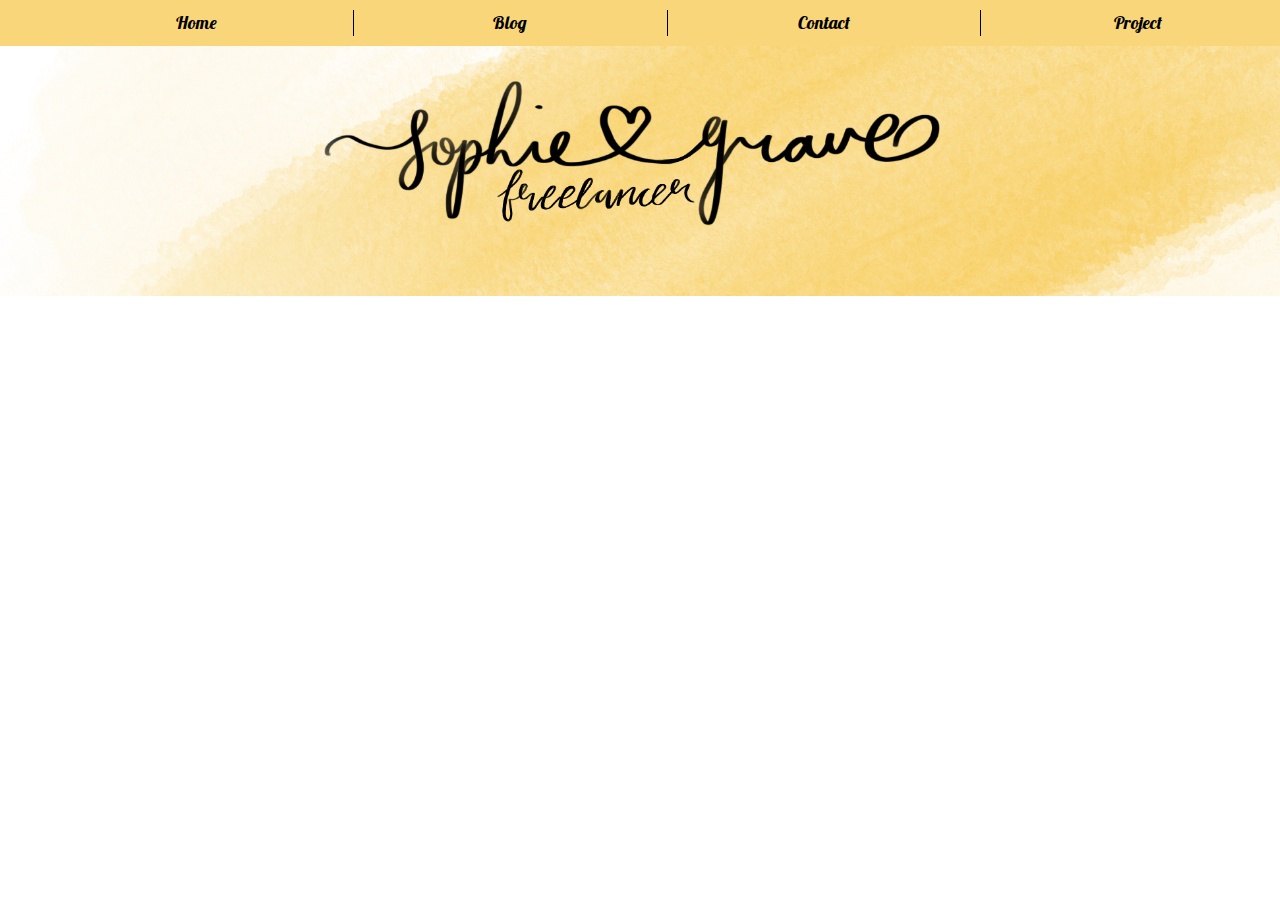
==== blog.html @ d57955aa "finished navbar added hero image" ====
<!DOCTYPE html>
<html lang="en">
<head>
<meta charset="UTF-8">
<meta name="viewport" content="width=device-width, initial-scale=1.0">
<meta http-equiv="X-UA-Compatible" content="ie=edge">
<link rel="stylesheet" href="https://cdnjs.cloudflare.com/ajax/libs/twitter-bootstrap/3.3.7/css/bootstrap.min.css">
<link rel="stylesheet" href="https://cdnjs.cloudflare.com/ajax/libs/font-awesome/5.13.0/css/all.min.css">
<link rel="stylesheet" href="assets/css/style.css">
<title>Title</title>
</head>
<body>
<header>
 <ul class="row">
    <li class="col-sm-3"><a href="index.html">Home</a></li>
    <li class="col-sm-3"><a href="blog.html">Blog</a></li>
    <li class="col-sm-3"><a href="contact.html">Contact</a></li>
    <li class="col-sm-3"><a href="project.html">Project</a></li>
</ul>
   <div>
    <a href=index.html>
    <img src="assets/images/sophiebanner.png">
    </a>
    </div>
   


</header>

<script src="https://cdnjs.cloudflare.com/ajax/libs/jquery/3.5.1/jquery.min.js"></script>
<script src="https://cdnjs.cloudflare.com/ajax/libs/twitter-bootstrap/3.3.7/js/bootstrap.min.js"></script>
</body>
</html>
---- assets/css/style.css ----
@import url('https://fonts.googleapis.com/css2?family=Lobster&display=swap');

ul{
list-style-type: none;
  margin: 0;
  padding-top: 10px;
  padding-bottom: 10px;
  overflow: hidden;
  background-color: #f9d67a;
  border-width: 5px;
  }

  li {
    float: left;
    margin: auto; 
    border-right: 1px solid #000;  
    font-family: 'Lobster', cursive;
    }

li a {
  display: block;
  color: #000;
  text-align: center;
  
  text-decoration: none;
  font-size: 18px;
}

li a:hover {
  background-color: #111111;
}

.row {margin-left:0;}

img {
    height: 30%;
    width: 103%
}
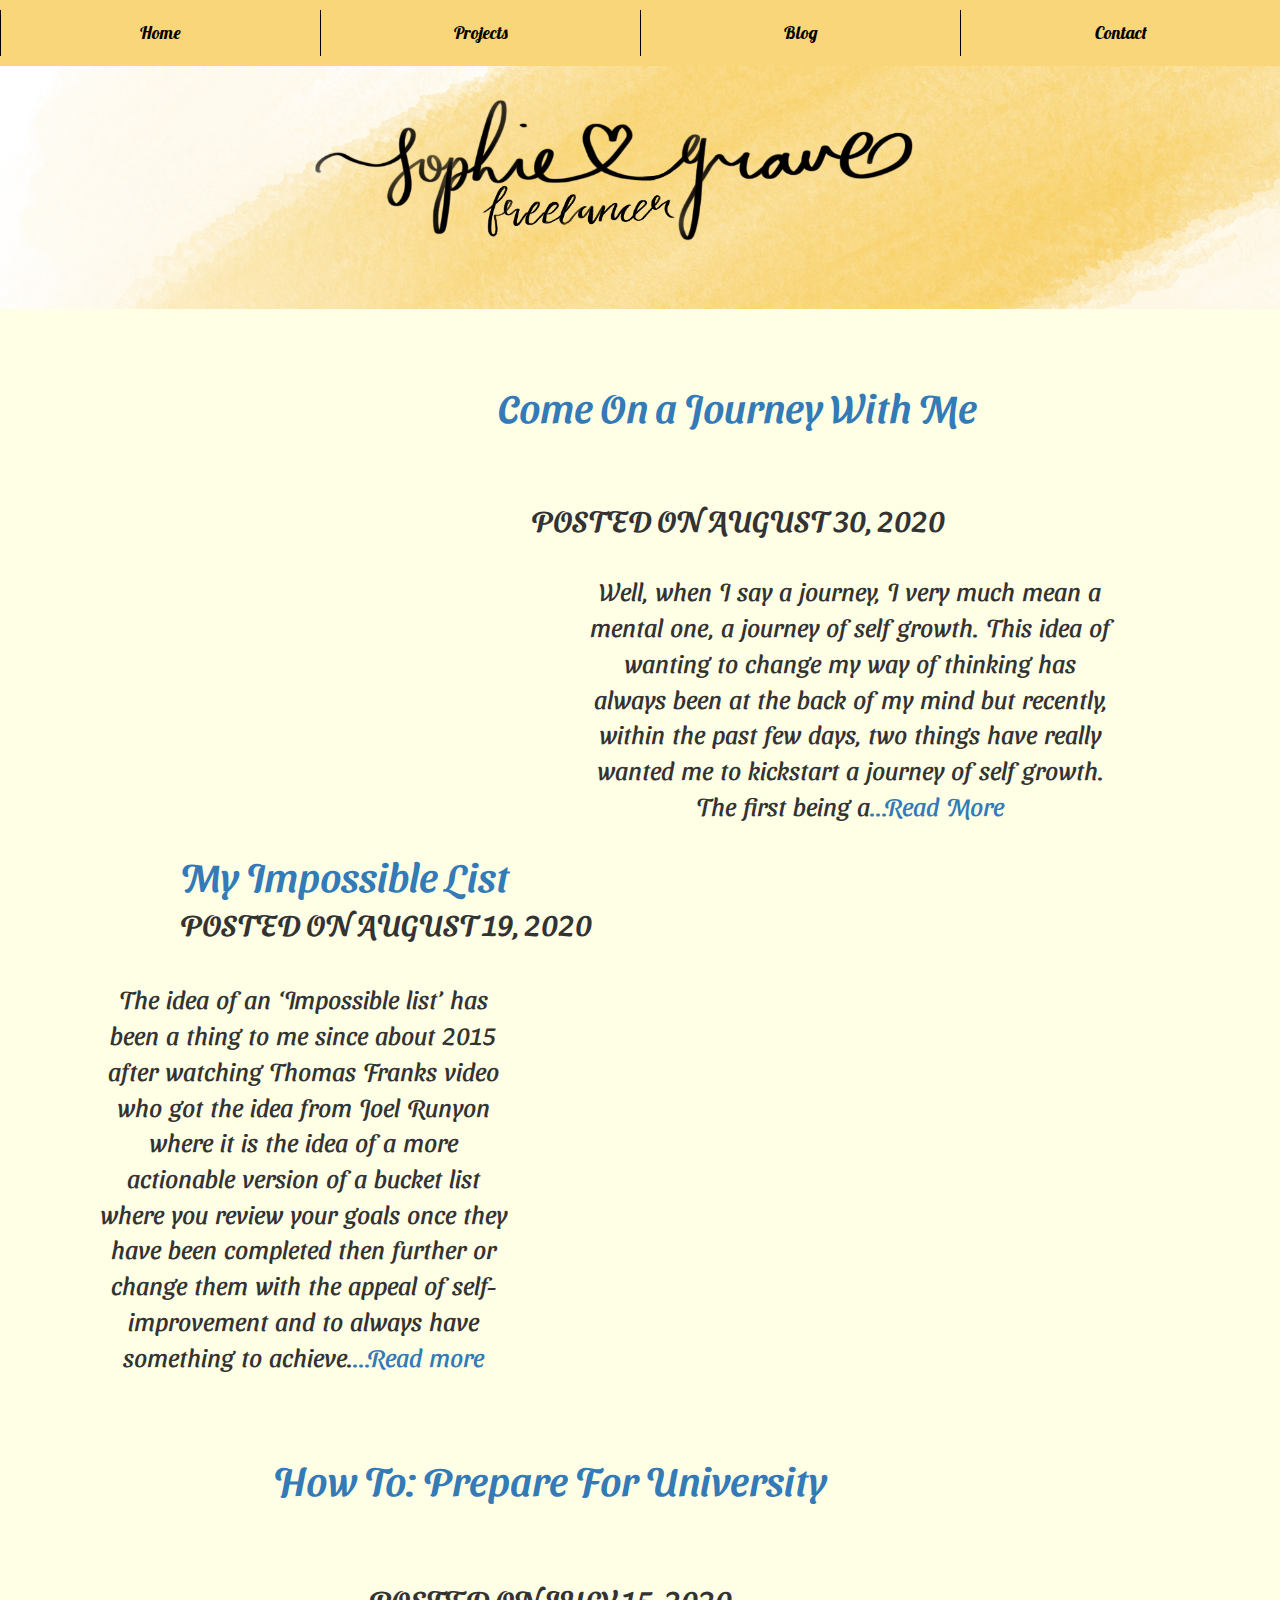
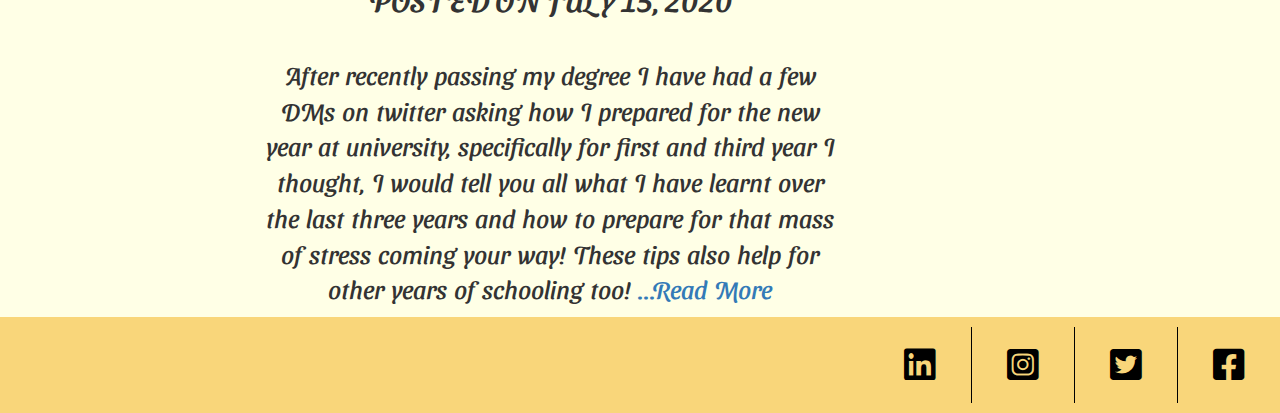
==== commit d0cc65e9: "added images and css to blog.html" ====
--- a/blog.html
+++ b/blog.html
@@ -11,15 +11,15 @@
 </head>
 <body>
 <header>
- <ul class="row">
+ <ul class="row nav">
     <li class="col-sm-3"><a href="index.html">Home</a></li>
-    <li class="col-sm-3"><a href="blog.html">Blog</a></li>
-    <li class="col-sm-3"><a href="contact.html">Contact</a></li>
-    <li class="col-sm-3"><a href="project.html">Project</a></li>
+     <li class="col-sm-3"><a href="project.html">Projects</a></li>
+     <li class="col-sm-3"><a href="blog.html">Blog</a></li>
+     <li class="col-sm-3"><a href="contact.html">Contact</a></li>
 </ul>
    <div>
-    <a href=index.html>
-    <img src="assets/images/sophiebanner.png">
+    <a href="index.html">
+    <img class="banner" src="assets/images/sophiebanner.png">
     </a>
     </div>
    
@@ -27,6 +27,64 @@
 
 </header>
 
+<section>
+ <div class="container">
+ <div class="row">
+ <div class="col-md-3">
+ <img class="menulimg3" src="assets/images/journal.png" alt="">
+ </div>
+ <div class="col-md-8">
+ <h3 class="menulheader"><a href="blog1.html">Come On a Journey With Me</a> </h3>
+ <h4 class="menulheader">POSTED ON AUGUST 30, 2020</h4>
+ <p class="menulp3">Well, when I say a journey, I very much mean a mental one, a journey of self growth.
+  This idea of wanting to change my way of thinking has always been at the back of my mind but recently,
+  within the past few days, two things have really wanted me to kickstart a journey of self growth.
+   The first being a<a href="blog1.html">...Read More</a></p>
+ </div>
+ </div>
+ </div>
+<div class="row">
+<div class="col-md-8">
+<h3 class="menurheader"><a href="blog2.html">My Impossible List</a></h3>
+<h4 class="menurheader">POSTED ON AUGUST 19, 2020</h4>
+
+<p class="menurp">The idea of an ‘Impossible list’ has been a thing to me since about 2015 after watching Thomas Franks video who got the idea from Joel Runyon
+where it is the idea of a more actionable version of a bucket list where you review your goals once they have been
+ completed then further or change them with the appeal of self-improvement and to always have something to achieve.<a href="blog2.html">...Read more</a></p>
+ <div class="col-md-3">
+ <img class="menurimg" src="assets/images/running.jpg" alt="">
+ </div>
+
+<div>
+<img class="menulimg3" src="assets/images/aber.jpg" alt="">
+<h3 class="menulheader"><a href="blog3.html"> How To: Prepare For University</a></h3>
+<h4 class="menulheader">POSTED ON JULY 15, 2020</h4>
+<p  class="menulp3">After recently passing my degree I have had a few DMs on twitter asking how I prepared for the new year at university,
+ specifically for first and third year I thought,
+  I would tell you all what I have learnt over the last three years and how to prepare for that mass of stress coming your way!
+
+These tips also help for other years of schooling too!
+<a href="blog3.html">...Read More</a></p>
+
+</div>
+</div>
+</div>
+</section>
+
+
+
+
+<footer>
+    <div>
+        <ul class="footer nav">
+            <li><a href="https://www.facebook.com/SophieGraveArtist/"><i class="fab fa-facebook-square"></i></a></li>
+            <li><a href=" https://twitter.com/SophieGraveArt"><i class="fab fa-twitter-square"></i></a></li>
+            <li><a href="https://www.instagram.com/sophiegraveartist/"><i class="fab fa-instagram-square"></i></a></li>
+            <li><a href="https://www.linkedin.com/in/sophie-grave-92a6861a6/"><i class="fab fa-linkedin"></i></a></li> 
+    
+        </ul>
+    </div>
+</footer>
 <script src="https://cdnjs.cloudflare.com/ajax/libs/jquery/3.5.1/jquery.min.js"></script>
 <script src="https://cdnjs.cloudflare.com/ajax/libs/twitter-bootstrap/3.3.7/js/bootstrap.min.js"></script>
 </body>
--- a/assets/css/style.css
+++ b/assets/css/style.css
@@ -1,6 +1,8 @@
-@import url('https://fonts.googleapis.com/css2?family=Lobster&display=swap');
-
-ul{
+@import url('https://fonts.googleapis.com/css2?family=Lobster&family=Sansita+Swashed:wght@300;400;500;600;700;800;900&display=swap');
+
+body {background-color: #ffffe6;}
+
+.nav{
 list-style-type: none;
   margin: 0;
   padding-top: 10px;
@@ -8,16 +10,18 @@
   overflow: hidden;
   background-color: #f9d67a;
   border-width: 5px;
+  
   }
 
-  li {
-    float: left;
+ .nav li {
+    float: left;
+       border-left: 1px solid #000; 
     margin: auto; 
-    border-right: 1px solid #000;  
-    font-family: 'Lobster', cursive;
-    }
-
-li a {
+    font-family: 'Lobster', cursive;  
+ }
+
+ 
+ li a {
   display: block;
   color: #000;
   text-align: center;
@@ -30,9 +34,212 @@
   background-color: #111111;
 }
 
-.row {margin-left:0;}
-
-img {
-    height: 30%;
-    width: 103%
+    
+.banner 
+{width: 100%}
+
+footer div {
+     margin: auto;
+}
+
+.footer {
+    width: 100%;
+    float: left;
+    text-align: center;
+    
+  list-style: inside;
+
+}
+
+.footer li{
+    float: right;
+    margin: auto; 
+    font-family: 'Lobster', cursive; 
+    border-left: 1px solid #000;
+}
+
+.footer li:last-child{
+    border-style: none;
+}
+
+
+
+
+.footer li a i{
+   font-size: 2em;
+      padding: 10px 20px;
+   
+}
+
+.art div{
+       padding-left: 13%;
+    padding-right: 17%;
+    margin-left: 4%;
+}
+
+
+.art div img {
+       width: 33%;
+    float: left;
+    padding-left: 5%;
+    padding-right: 5%;
+}
+
+
+section {
+    font-family: "Sansita Swashed";
+}
+
+section h1 {
+    text-align: center;
+    font-size: 50px;
+    margin-bottom: 5%
+}
+section p {
+font-size: 25px;
+margin-left: 20%;
+margin-right: 20%;
+word-spacing: 3px;}
+
+h2 {font-size:60px}
+h3 {font-size:40px;}
+h4 {font-size:30px;}
+
+section h2,h3,h4 {
+    margin-left: 20%;
+}
+
+.journal {
+    width:75%;
+    display: block;
+    margin-left: auto;
+  margin-right: auto;
+   }
+
+
+
+   @media screen and (max-width: 480px) {
+      .nav>li>a {
+    position: relative;
+    display: block;
+    padding: 10px 2px;
+    }
+ 
+.footer li a i {
+    font-size: 1em;
+    padding: 0px 13px;}
+   
+    
+.art div img {
+    height: 0%;
+    width: 25%;
+    float: left;
+    padding-left: 0%;
+    padding-right: 0%;
+    margin-left: 6%;
+
+   }
+ }
+
+   .blog h3, h4 {margin-bottom: 5%;}
+
+    .blog-list{ text-align: center;
+    list-style-position: inside}
+
+
+   .blog-item{
+       text-align: center;
+         font-size:18px;
+   }
+
+
+   .running {
+       width:20%;
+   }
+
+   .aber {
+       width:20%;
+         display: block;
+  margin-left: auto;
+  margin-right: auto;
+   }
+
+   
+
+    .contact li {
+      list-style-position: inside;
+         text-align: center;  
+         font-size: 30px;
+         list-style-type: none;
+    }
+
+.contacth2{
+    text-align: center;
+    margin-left: 0;
+    padding-bottom: 50px;
+}
+ 
+
+.menulimg{
+    width: 35%;
+    float: left;
+    padding-top: 10%;
+}
+
+.menulheader{
+    margin-top: 10%;
+    text-align: center;
+    margin-left: 0%;
+  
+}
+
+.menulp{
+    text-align: center;
+    margin-left: 40%;
+    margin-right: 0%;
+}
+
+.menurimg{
+    float: right;
+    width: 35%;
+    clear: both;
+    margin-top: -25%;
+    padding-right: 10%;
+}
+}
+
+.menurheader{
+    clear: right;
+    margin-top: 10%;
+}
+
+.menulimg3{
+    width: 30%;
+    float: left;
+    padding-top: 20%;
+    }
+    
+.menulp3{
+    text-align: center;
+    margin-left: 30%;
+    margin-right: 0%;
+}
+
+
+
+
+
+.menurp{
+    clear: right;
+        margin-left: 10%;
+    margin-right: 40%;
+    
+    text-align: center;
+}
+.container {
+    padding:0 0;
+}
+
+.row {
+    margin: 0 0;
 }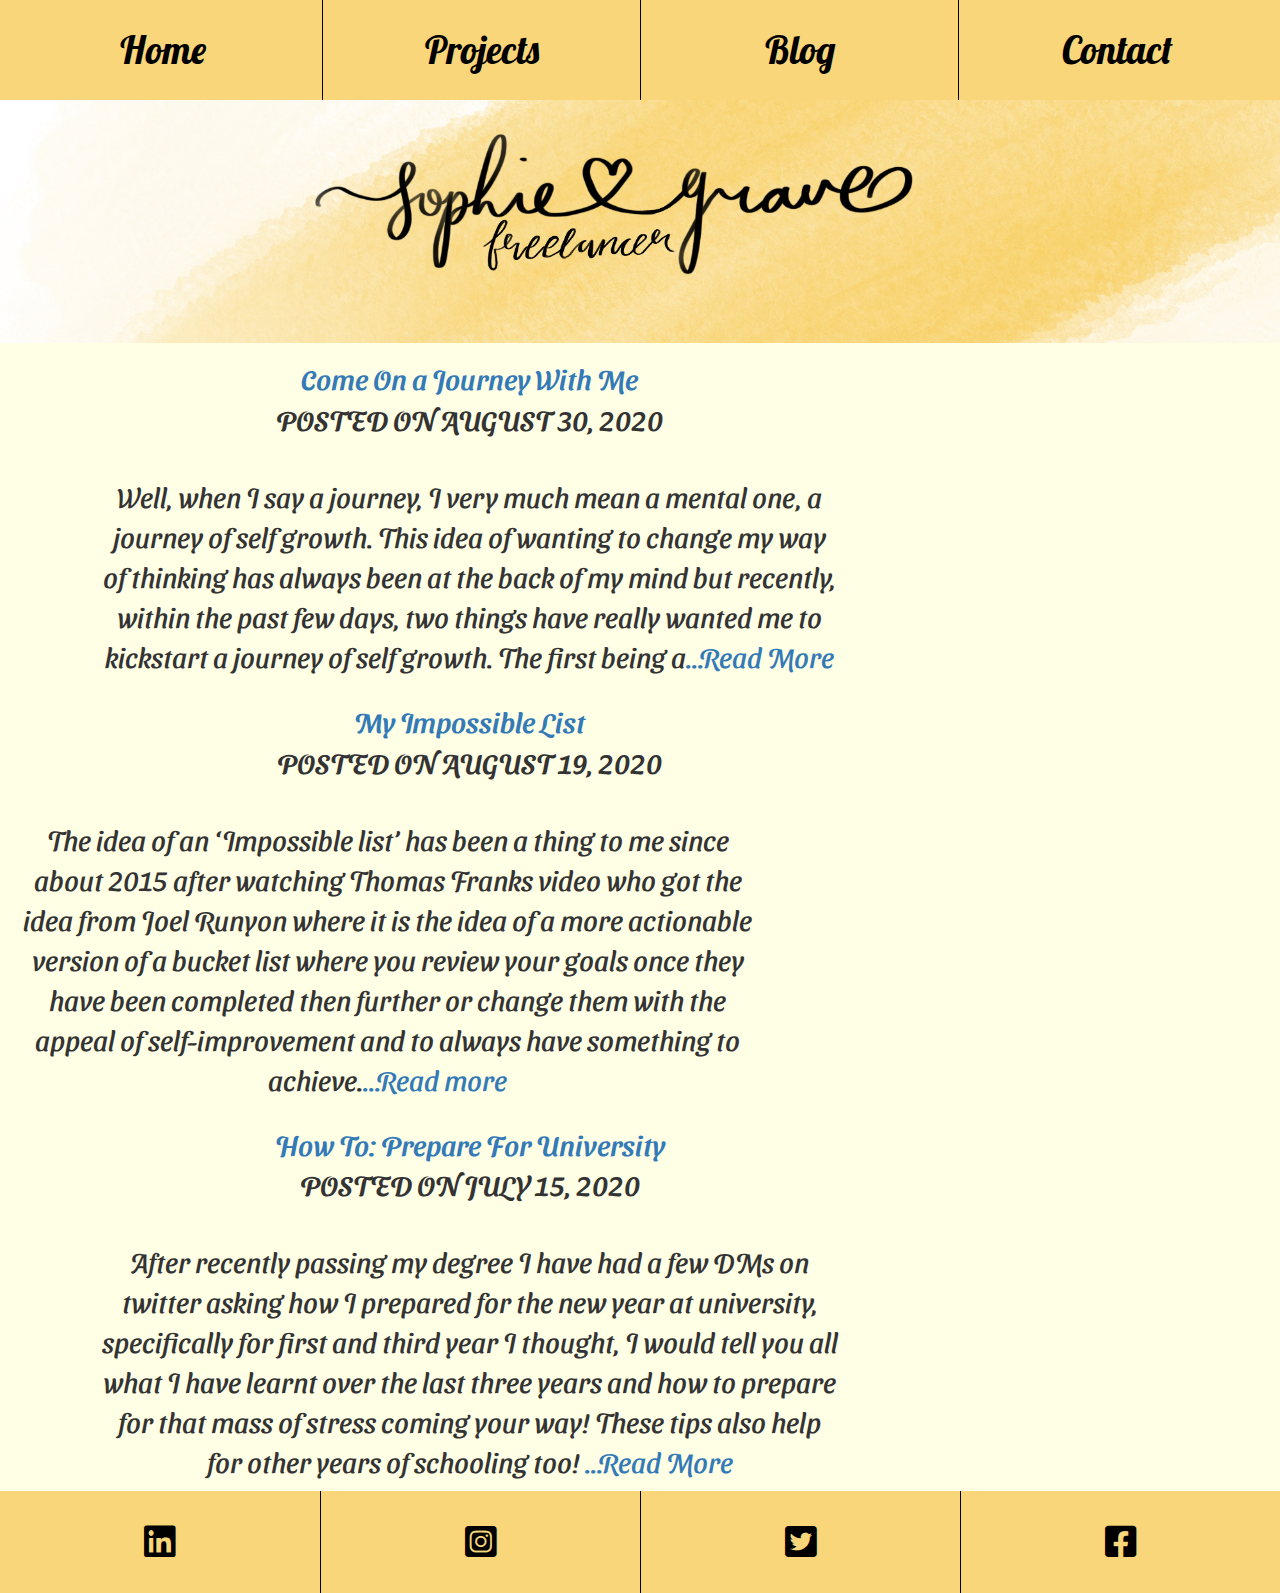
==== commit 218632ef: "added .sticky to all pages" ====
--- a/blog.html
+++ b/blog.html
@@ -11,11 +11,11 @@
 </head>
 <body>
 <header>
- <ul class="row nav">
-    <li class="col-sm-3"><a href="index.html">Home</a></li>
-     <li class="col-sm-3"><a href="project.html">Projects</a></li>
-     <li class="col-sm-3"><a href="blog.html">Blog</a></li>
-     <li class="col-sm-3"><a href="contact.html">Contact</a></li>
+ <ul class="row nav sticky">
+   <li class="col-sm-3"><a class="navigation" href="index.html">Home</a></li>
+     <li class="col-sm-3"><a class="navigation" href="project.html">Projects</a></li>
+     <li class="col-sm-3"><a class="navigation" href="blog.html">Blog</a></li>
+     <li class="col-sm-3"><a class="navigation" href="contact.html">Contact</a></li>
 </ul>
    <div>
     <a href="index.html">
@@ -29,44 +29,48 @@
 
 <section>
  <div class="container">
- <div class="row">
- <div class="col-md-3">
- <img class="menulimg3" src="assets/images/journal.png" alt="">
+ <!---->
+    <div class="row">
+        <div class="columnbloglimg">
+            <img class="bloglimg" src="assets/images/journal.png" alt="">
+        </div>
+    <div class="columnblogl">
+        <h3 class="bloglheader"><a href="blog1.html">Come On a Journey With Me</a> </h3>
+        <h4 class="bloglheader">POSTED ON AUGUST 30, 2020</h4>
+        <p class="bloglp">Well, when I say a journey, I very much mean a mental one, a journey of self growth.
+        This idea of wanting to change my way of thinking has always been at the back of my mind but recently,
+        within the past few days, two things have really wanted me to kickstart a journey of self growth.
+        The first being a<a href="blog1.html">...Read More</a></p>
+    </div>
+    </div>
+ 
+ <!---->
+<div class="row">
+    <div class="columnblogr">
+        <h3 class="blogrheader"><a href="blog2.html">My Impossible List</a></h3>
+        <h4 class="blogrheader">POSTED ON AUGUST 19, 2020</h4>
+        <p class="blogrp">The idea of an ‘Impossible list’ has been a thing to me since about 2015 after watching Thomas Franks video who got the idea from Joel Runyon
+        where it is the idea of a more actionable version of a bucket list where you review your goals once they have been
+        completed then further or change them with the appeal of self-improvement and to always have something to achieve.<a href="blog2.html">...Read more</a></p>
+    </div>
+    <div class="columnblogrimg">
+    <img class="blogrimg" src="assets/images/running.jpg" alt="">
+    </div>
  </div>
- <div class="col-md-8">
- <h3 class="menulheader"><a href="blog1.html">Come On a Journey With Me</a> </h3>
- <h4 class="menulheader">POSTED ON AUGUST 30, 2020</h4>
- <p class="menulp3">Well, when I say a journey, I very much mean a mental one, a journey of self growth.
-  This idea of wanting to change my way of thinking has always been at the back of my mind but recently,
-  within the past few days, two things have really wanted me to kickstart a journey of self growth.
-   The first being a<a href="blog1.html">...Read More</a></p>
- </div>
- </div>
- </div>
+<!---->
 <div class="row">
-<div class="col-md-8">
-<h3 class="menurheader"><a href="blog2.html">My Impossible List</a></h3>
-<h4 class="menurheader">POSTED ON AUGUST 19, 2020</h4>
-
-<p class="menurp">The idea of an ‘Impossible list’ has been a thing to me since about 2015 after watching Thomas Franks video who got the idea from Joel Runyon
-where it is the idea of a more actionable version of a bucket list where you review your goals once they have been
- completed then further or change them with the appeal of self-improvement and to always have something to achieve.<a href="blog2.html">...Read more</a></p>
- <div class="col-md-3">
- <img class="menurimg" src="assets/images/running.jpg" alt="">
- </div>
-
-<div>
-<img class="menulimg3" src="assets/images/aber.jpg" alt="">
-<h3 class="menulheader"><a href="blog3.html"> How To: Prepare For University</a></h3>
-<h4 class="menulheader">POSTED ON JULY 15, 2020</h4>
-<p  class="menulp3">After recently passing my degree I have had a few DMs on twitter asking how I prepared for the new year at university,
- specifically for first and third year I thought,
-  I would tell you all what I have learnt over the last three years and how to prepare for that mass of stress coming your way!
-
-These tips also help for other years of schooling too!
-<a href="blog3.html">...Read More</a></p>
-
-</div>
+    <div class="columnbloglimg">
+        <img class="bloglimg" src="assets/images/aber.jpg" alt="">
+    </div>
+    <div class="columnblogl">
+        <h3 class="bloglheader"><a href="blog3.html"> How To: Prepare For University</a></h3>
+        <h4 class="bloglheader">POSTED ON JULY 15, 2020</h4>
+        <p  class="bloglp">After recently passing my degree I have had a few DMs on twitter asking how I prepared for the new year at university,
+        specifically for first and third year I thought,
+        I would tell you all what I have learnt over the last three years and how to prepare for that mass of stress coming your way!
+        These tips also help for other years of schooling too!
+        <a href="blog3.html">...Read More</a></p>
+    </div>
 </div>
 </div>
 </section>
--- a/assets/css/style.css
+++ b/assets/css/style.css
@@ -5,8 +5,7 @@
 .nav{
 list-style-type: none;
   margin: 0;
-  padding-top: 10px;
-  padding-bottom: 10px;
+  
   overflow: hidden;
   background-color: #f9d67a;
   border-width: 5px;
@@ -15,10 +14,17 @@
 
  .nav li {
     float: left;
-       border-left: 1px solid #000; 
-    margin: auto; 
+    border-left: 1px solid #000; 
+    margin: 0; 
     font-family: 'Lobster', cursive;  
+    padding-top: 1%;
+    padding-bottom: 1%;
+    width:25%;
  }
+
+ .row li:first-child{ border-style: none;}
+
+ .navigation{font-size: 3vw}
 
  
  li a {
@@ -46,9 +52,8 @@
     width: 100%;
     float: left;
     text-align: center;
+    list-style: inside;
     
-  list-style: inside;
-
 }
 
 .footer li{
@@ -62,7 +67,9 @@
     border-style: none;
 }
 
-
+section {
+    font-family: "Sansita Swashed";
+}
 
 
 .footer li a i{
@@ -70,7 +77,7 @@
       padding: 10px 20px;
    
 }
-
+/*-----------------index.html-------------------------------*/
 .art div{
        padding-left: 13%;
     padding-right: 17%;
@@ -85,44 +92,301 @@
     padding-right: 5%;
 }
 
-
-section {
-    font-family: "Sansita Swashed";
-}
-
 section h1 {
     text-align: center;
-    font-size: 50px;
+    font-size: 4.25vw;
     margin-bottom: 5%
 }
-section p {
-font-size: 25px;
+.home p {
+font-size: 2.5vw;
 margin-left: 20%;
 margin-right: 20%;
 word-spacing: 3px;}
 
-h2 {font-size:60px}
-h3 {font-size:40px;}
-h4 {font-size:30px;}
-
-section h2,h3,h4 {
+h2 {font-size:4vw}
+h3 {font-size:3vw;}
+h4 {font-size:2.5vw;}
+
+.home h2,h3,h4 {
     margin-left: 20%;
 }
 
-.journal {
-    width:75%;
-    display: block;
-    margin-left: auto;
+
+
+/*----------------------------*/    
+
+   .blog h3, h4 {margin-bottom: 5%;}
+
+    .blog-list{ text-align: center;
+    list-style-position: inside}
+
+
+   .blog-item{
+       text-align: center;
+         font-size:18px;
+   }
+
+
+   .running {
+       width:20%;
+   }
+
+   .aber {
+       width:20%;
+         display: block;
+  margin-left: auto;
   margin-right: auto;
    }
 
-
-
-   @media screen and (max-width: 480px) {
+.columnprojectl {
+    max-width: 60%;
+}
+.columnprojectlimg{
+    max-width: 40%;
+}
+.projectlp{
+         text-align: center;
+    margin-left: 25%;
+    margin-right: 0%;
+    font-size: 2.5vw;
+}
+
+.projectlimg{width: 130%;
+    margin-top: 20%;
+    height: auto;
+}
+
+.projectlheader{
+    text-align: center;
+    margin-left: 25%;
+    margin-right: 0;
+}
+
+
+.projectrp{
+    clear: right;
+    margin-left: 0;
+    margin-right: 10%;
+    text-align: center;
+    font-size:2.5vw;}
+
+.projectrimg{
+    width:100%;
+    margin-top: 25%;
+}
+
+.projectrheader{
+    text-align: center;
+}
+.columnprojectr{max-width:60%}
+
+.columnprojectrimg{max-width: 40%;}
+
+   /*-----------------------*/
+
+.contact li {
+    list-style-position: inside;
+    text-align: center;  
+    font-size: 30px;
+    list-style-type: none;
+}
+
+.contacth2{
+    text-align: center;
+    margin-left: 0;
+    padding-bottom: 50px;
+}
+
+
+/*-----------------------*/
+.columnbloglimg{
+    max-width:34%;
+}
+
+.bloglimg{
+    width:100%;
+}
+
+.columnblogl{
+    max-width:66%;
+}
+.bloglheader{
+    text-align: center;
+    margin-left: 10%;
+    margin-right: 0%;
+    font-size: 28px;
+}
+.bloglp{
+    text-align: center;
+    margin-left: 10%;
+    margin-right: 0%;
+    font-size: 28px;
+}
+
+.columnblogr{
+    max-width: 66%
+}
+.blogrheader{ text-align: center;
+    margin-left: 10%;
+    margin-right: 0%;
+    font-size: 28px;
+    }
+
+.blogrp{
+    clear: right;
+    margin-left: 0;
+    margin-right: 10%;
+    text-align: center;
+    font-size:28px;
+    }
+
+.columnblogrimg{
+    max-width:34%;
+}
+
+.blogrimg{
+    width:100%;
+    margin-top:37%;
+}
+
+.row {
+    margin: 0 0;
+}  
+.container{
+    margin-left: 0;
+    margin-right: 0;
+}
+/*--------------------------------------------*/
+
+
+/*-----------------Guys and Dolls--------------------------*/
+.row {
+  display: flex;
+  flex-wrap: wrap;
+  padding: 0 4px;
+}
+
+/* Create four equal columns that sits next to each other */
+.column1 {
+  flex: 33%;
+  max-width: 48%;
+  padding: 0 4px;
+}
+
+.column2 {
+  flex: 33%;
+  max-width: 26%;
+  padding: 0 4px;
+}
+
+
+
+.column2 img {
+  margin-top: 8px;
+  vertical-align: middle;
+  width: 100%;
+}
+
+
+.gndp{
+   
+    margin-left: 0%;
+    margin-right: 0%;
+    word-spacing: 3px;
+    text-align: center;
+    margin-top: 15%;
+}
+
+
+
+.gndtitle h4{
+    margin-bottom: 0;
+    margin-left:0;
+}
+
+.gndtitle{
+    text-align: center;
+}
+.cast{
+    list-style: none;
+    text-align: center;
+    padding-inline-start: 0px;}
+
+.castheading{
+    font-weight: bold;}
+
+@media screen and (min-width:801px){
+.cast{
+    font-size: 25px;
+}
+.gndtitle h5{
+    font-size: 25px;
+}
+.castheading{
+    font-size: 25px;
+    
+}
+.gndp{font-size: 30px;
+ margin-top:10%;}
+}
+/*------------------------------------------------*/
+@media screen and (max-width: 800px) {
+  .column {
+    flex: 50%;
+    max-width: 50%;
+  }
+  .gndp{
+    font-size: 19px;
+    margin-top:10%;
+   }
+
+   .gndtitle h2{
+       font-size:24px
+   }
+   .gndtitle h5{
+    font-size: 20px;
+}
+    .gndtitle h4{
+    margin-bottom: 0;
+    font-size:20px;
+}
+}
+/*------------------------------------------------*/
+@media screen and (max-width: 600px) {
+  .column {
+    flex: 100%;
+    max-width: 100%;
+  }
+  
+ .gndp{
+   font-size: 14px;
+    margin-left: 0%;
+    margin-right: 0%;
+    word-spacing: 3px;
+    text-align: center;
+    margin-top: 15%;
+   
+}
+
+  .cast{
+      font-size:14px;
+      
+  }
+  .castheading{font-size:18px;}
+
+.column2 img {
+  margin-top: 8px;
+  vertical-align: middle;
+  width: 100%;
+  padding-top:10%;
+}
+}
+@media screen and (max-width: 480px) {
       .nav>li>a {
     position: relative;
     display: block;
     padding: 10px 2px;
+    font-size: 100%;   
     }
  
 .footer li a i {
@@ -139,107 +403,21 @@
     margin-left: 6%;
 
    }
+     .cast{
+    list-style: none;
+    text-align: center;
+    font-size: 10px;
+    padding-inline-start: 0px;
+}
+
+.castheading{
+    font-size: 12px;
+    font-weight: bold; 
+}
  }
 
-   .blog h3, h4 {margin-bottom: 5%;}
-
-    .blog-list{ text-align: center;
-    list-style-position: inside}
-
-
-   .blog-item{
-       text-align: center;
-         font-size:18px;
-   }
-
-
-   .running {
-       width:20%;
-   }
-
-   .aber {
-       width:20%;
-         display: block;
-  margin-left: auto;
-  margin-right: auto;
-   }
-
-   
-
-    .contact li {
-      list-style-position: inside;
-         text-align: center;  
-         font-size: 30px;
-         list-style-type: none;
-    }
-
-.contacth2{
-    text-align: center;
-    margin-left: 0;
-    padding-bottom: 50px;
-}
- 
-
-.menulimg{
-    width: 35%;
-    float: left;
-    padding-top: 10%;
-}
-
-.menulheader{
-    margin-top: 10%;
-    text-align: center;
-    margin-left: 0%;
-  
-}
-
-.menulp{
-    text-align: center;
-    margin-left: 40%;
-    margin-right: 0%;
-}
-
-.menurimg{
-    float: right;
-    width: 35%;
-    clear: both;
-    margin-top: -25%;
-    padding-right: 10%;
-}
-}
-
-.menurheader{
-    clear: right;
-    margin-top: 10%;
-}
-
-.menulimg3{
-    width: 30%;
-    float: left;
-    padding-top: 20%;
-    }
-    
-.menulp3{
-    text-align: center;
-    margin-left: 30%;
-    margin-right: 0%;
-}
-
-
-
-
-
-.menurp{
-    clear: right;
-        margin-left: 10%;
-    margin-right: 40%;
-    
-    text-align: center;
-}
+ @media (min-width: 768px){
 .container {
-    padding:0 0;
-}
-
-.row {
-    margin: 0 0;
+    width: 100%;
+}
 }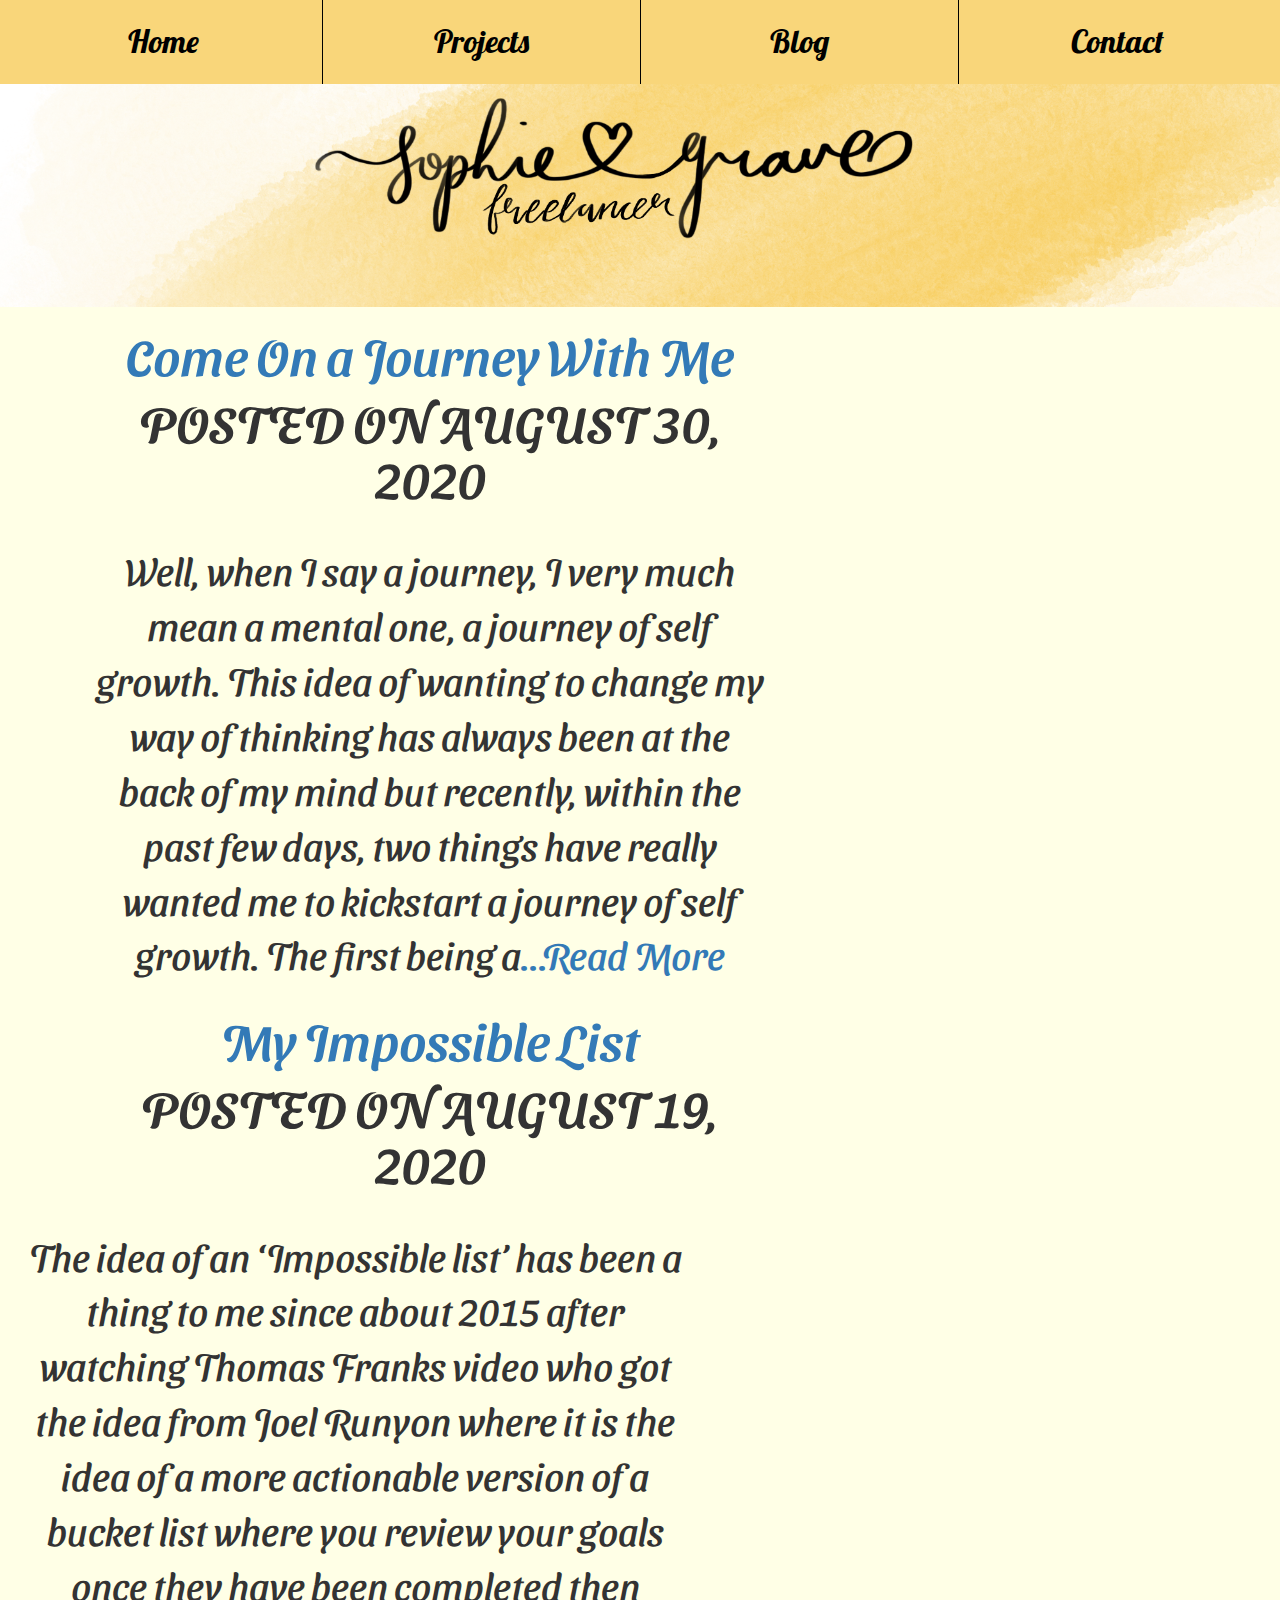
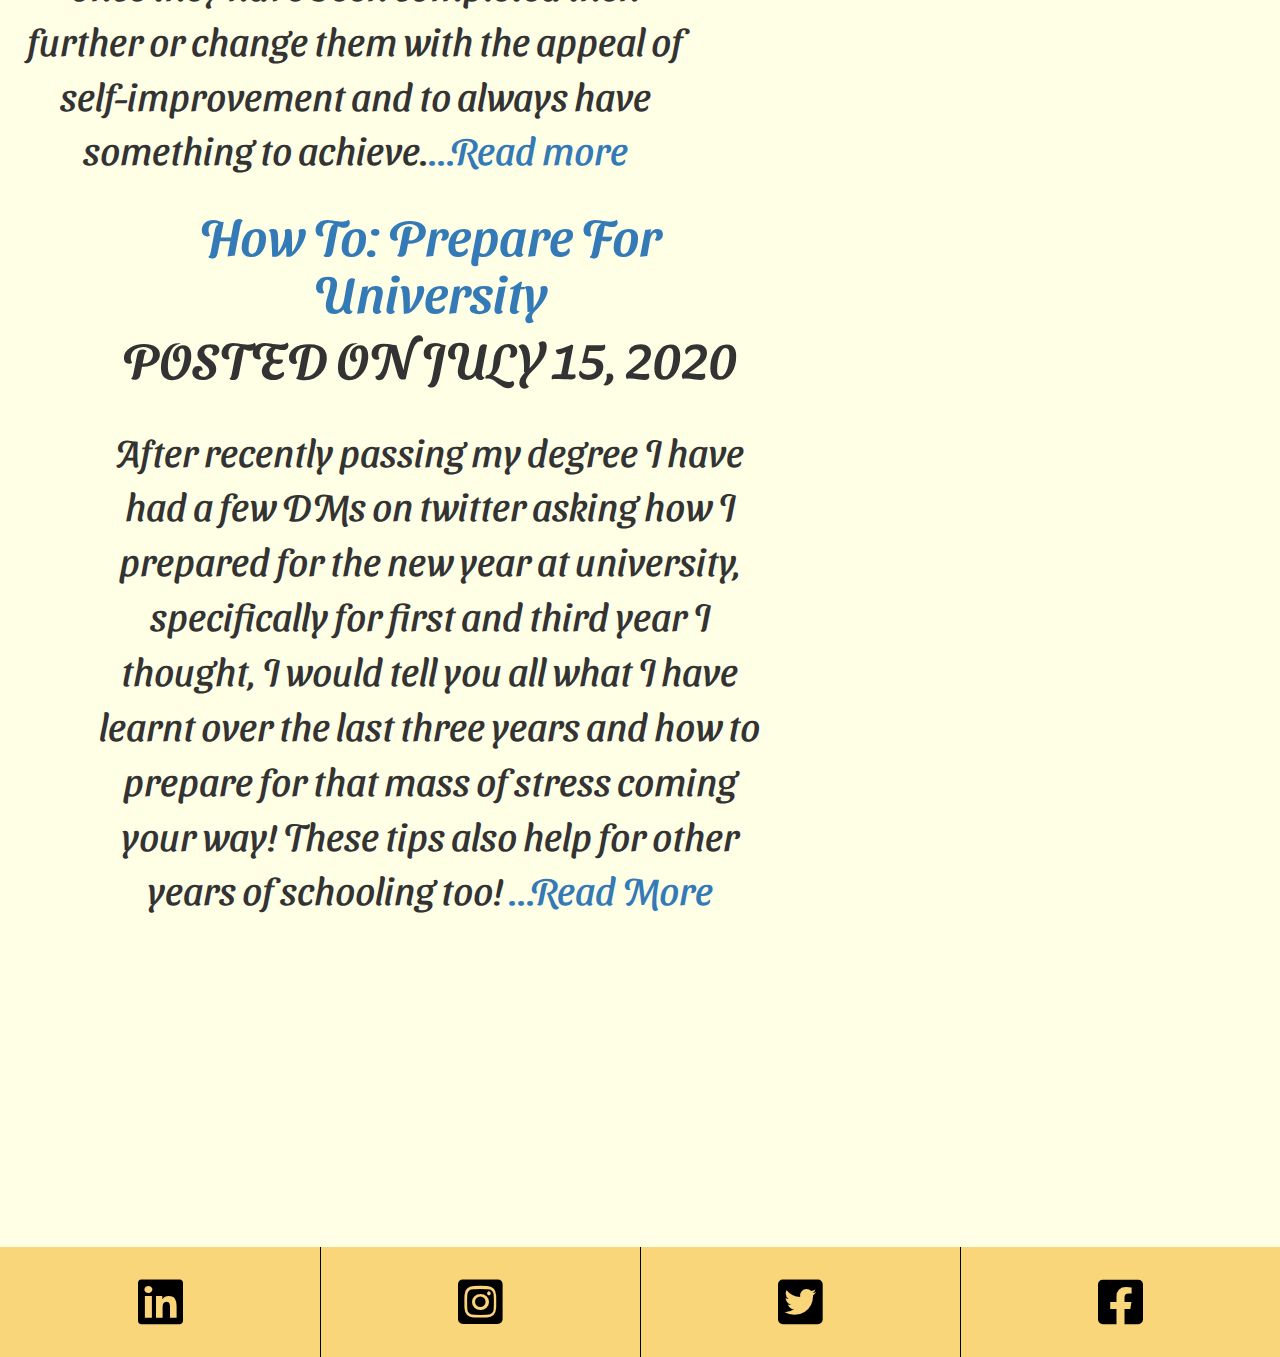
==== commit 0944b81d: "styled fonts" ====
--- a/blog.html
+++ b/blog.html
@@ -1,95 +1,141 @@
 <!DOCTYPE html>
 <html lang="en">
-<head>
-<meta charset="UTF-8">
-<meta name="viewport" content="width=device-width, initial-scale=1.0">
-<meta http-equiv="X-UA-Compatible" content="ie=edge">
-<link rel="stylesheet" href="https://cdnjs.cloudflare.com/ajax/libs/twitter-bootstrap/3.3.7/css/bootstrap.min.css">
-<link rel="stylesheet" href="https://cdnjs.cloudflare.com/ajax/libs/font-awesome/5.13.0/css/all.min.css">
-<link rel="stylesheet" href="assets/css/style.css">
-<title>Title</title>
-</head>
-<body>
-<header>
- <ul class="row nav sticky">
-   <li class="col-sm-3"><a class="navigation" href="index.html">Home</a></li>
-     <li class="col-sm-3"><a class="navigation" href="project.html">Projects</a></li>
-     <li class="col-sm-3"><a class="navigation" href="blog.html">Blog</a></li>
-     <li class="col-sm-3"><a class="navigation" href="contact.html">Contact</a></li>
-</ul>
-   <div>
-    <a href="index.html">
-    <img class="banner" src="assets/images/sophiebanner.png">
-    </a>
-    </div>
-   
+  <head>
+    <meta charset="UTF-8" />
+    <meta name="viewport" content="width=device-width, initial-scale=1.0" />
+    <meta http-equiv="X-UA-Compatible" content="ie=edge" />
+    <link
+      rel="stylesheet"
+      href="https://cdnjs.cloudflare.com/ajax/libs/twitter-bootstrap/3.3.7/css/bootstrap.min.css"
+    />
+    <link
+      rel="stylesheet"
+      href="https://cdnjs.cloudflare.com/ajax/libs/font-awesome/5.13.0/css/all.min.css"
+    />
+    <link rel="stylesheet" href="assets/css/style.css" />
+    <title>Title</title>
+  </head>
+  <body>
+    <header>
+      <ul class="row nav sticky">
+        <li class="col-sm-3">
+          <a class="navigation" href="index.html">Home</a>
+        </li>
+        <li class="col-sm-3">
+          <a class="navigation" href="project.html">Projects</a>
+        </li>
+        <li class="col-sm-3">
+          <a class="navigation" href="blog.html">Blog</a>
+        </li>
+        <li class="col-sm-3">
+          <a class="navigation" href="contact.html">Contact</a>
+        </li>
+      </ul>
+      <div>
+        <a href="index.html">
+          <img class="banner" src="assets/images/sophiebanner.png" />
+        </a>
+      </div>
+    </header>
 
+    <section>
+      <div class="container">
+        <!---->
+        <div class="row">
+          <div class="columnbloglimg">
+            <img class="bloglimg" src="assets/images/journal.png" alt="" />
+          </div>
+          <div class="columnblogl">
+            <h3 class="bloglheader">
+              <a href="blog1.html">Come On a Journey With Me</a>
+            </h3>
+            <h4 class="bloglheader">POSTED ON AUGUST 30, 2020</h4>
+            <p class="bloglp">
+              Well, when I say a journey, I very much mean a mental one, a
+              journey of self growth. This idea of wanting to change my way of
+              thinking has always been at the back of my mind but recently,
+              within the past few days, two things have really wanted me to
+              kickstart a journey of self growth. The first being a<a
+                href="blog1.html"
+                >...Read More</a
+              >
+            </p>
+          </div>
+        </div>
 
-</header>
+        <!---->
+        <div class="row">
+          <div class="columnblogr">
+            <h3 class="blogrheader">
+              <a href="blog2.html">My Impossible List</a>
+            </h3>
+            <h4 class="blogrheader">POSTED ON AUGUST 19, 2020</h4>
+            <p class="blogrp">
+              The idea of an ‘Impossible list’ has been a thing to me since
+              about 2015 after watching Thomas Franks video who got the idea
+              from Joel Runyon where it is the idea of a more actionable version
+              of a bucket list where you review your goals once they have been
+              completed then further or change them with the appeal of
+              self-improvement and to always have something to achieve.<a
+                href="blog2.html"
+                >...Read more</a
+              >
+            </p>
+          </div>
+          <div class="columnblogrimg">
+            <img class="blogrimg" src="assets/images/running.jpg" alt="" />
+          </div>
+        </div>
+        <!---->
+        <div class="row">
+          <div class="columnbloglimg">
+            <img class="bloglimg" src="assets/images/aber.jpg" alt="" />
+          </div>
+          <div class="columnblogl">
+            <h3 class="bloglheader">
+              <a href="blog3.html"> How To: Prepare For University</a>
+            </h3>
+            <h4 class="bloglheader">POSTED ON JULY 15, 2020</h4>
+            <p class="bloglp">
+              After recently passing my degree I have had a few DMs on twitter
+              asking how I prepared for the new year at university, specifically
+              for first and third year I thought, I would tell you all what I
+              have learnt over the last three years and how to prepare for that
+              mass of stress coming your way! These tips also help for other
+              years of schooling too! <a href="blog3.html">...Read More</a>
+            </p>
+          </div>
+        </div>
+      </div>
+    </section>
 
-<section>
- <div class="container">
- <!---->
-    <div class="row">
-        <div class="columnbloglimg">
-            <img class="bloglimg" src="assets/images/journal.png" alt="">
-        </div>
-    <div class="columnblogl">
-        <h3 class="bloglheader"><a href="blog1.html">Come On a Journey With Me</a> </h3>
-        <h4 class="bloglheader">POSTED ON AUGUST 30, 2020</h4>
-        <p class="bloglp">Well, when I say a journey, I very much mean a mental one, a journey of self growth.
-        This idea of wanting to change my way of thinking has always been at the back of my mind but recently,
-        within the past few days, two things have really wanted me to kickstart a journey of self growth.
-        The first being a<a href="blog1.html">...Read More</a></p>
-    </div>
-    </div>
- 
- <!---->
-<div class="row">
-    <div class="columnblogr">
-        <h3 class="blogrheader"><a href="blog2.html">My Impossible List</a></h3>
-        <h4 class="blogrheader">POSTED ON AUGUST 19, 2020</h4>
-        <p class="blogrp">The idea of an ‘Impossible list’ has been a thing to me since about 2015 after watching Thomas Franks video who got the idea from Joel Runyon
-        where it is the idea of a more actionable version of a bucket list where you review your goals once they have been
-        completed then further or change them with the appeal of self-improvement and to always have something to achieve.<a href="blog2.html">...Read more</a></p>
-    </div>
-    <div class="columnblogrimg">
-    <img class="blogrimg" src="assets/images/running.jpg" alt="">
-    </div>
- </div>
-<!---->
-<div class="row">
-    <div class="columnbloglimg">
-        <img class="bloglimg" src="assets/images/aber.jpg" alt="">
-    </div>
-    <div class="columnblogl">
-        <h3 class="bloglheader"><a href="blog3.html"> How To: Prepare For University</a></h3>
-        <h4 class="bloglheader">POSTED ON JULY 15, 2020</h4>
-        <p  class="bloglp">After recently passing my degree I have had a few DMs on twitter asking how I prepared for the new year at university,
-        specifically for first and third year I thought,
-        I would tell you all what I have learnt over the last three years and how to prepare for that mass of stress coming your way!
-        These tips also help for other years of schooling too!
-        <a href="blog3.html">...Read More</a></p>
-    </div>
-</div>
-</div>
-</section>
-
-
-
-
-<footer>
-    <div>
+    <footer>
+      <div>
         <ul class="footer nav">
-            <li><a href="https://www.facebook.com/SophieGraveArtist/"><i class="fab fa-facebook-square"></i></a></li>
-            <li><a href=" https://twitter.com/SophieGraveArt"><i class="fab fa-twitter-square"></i></a></li>
-            <li><a href="https://www.instagram.com/sophiegraveartist/"><i class="fab fa-instagram-square"></i></a></li>
-            <li><a href="https://www.linkedin.com/in/sophie-grave-92a6861a6/"><i class="fab fa-linkedin"></i></a></li> 
-    
+          <li>
+            <a href="https://www.facebook.com/SophieGraveArtist/"
+              ><i class="fab fa-facebook-square"></i
+            ></a>
+          </li>
+          <li>
+            <a href=" https://twitter.com/SophieGraveArt"
+              ><i class="fab fa-twitter-square"></i
+            ></a>
+          </li>
+          <li>
+            <a href="https://www.instagram.com/sophiegraveartist/"
+              ><i class="fab fa-instagram-square"></i
+            ></a>
+          </li>
+          <li>
+            <a href="https://www.linkedin.com/in/sophie-grave-92a6861a6/"
+              ><i class="fab fa-linkedin"></i
+            ></a>
+          </li>
         </ul>
-    </div>
-</footer>
-<script src="https://cdnjs.cloudflare.com/ajax/libs/jquery/3.5.1/jquery.min.js"></script>
-<script src="https://cdnjs.cloudflare.com/ajax/libs/twitter-bootstrap/3.3.7/js/bootstrap.min.js"></script>
-</body>
-</html>+      </div>
+    </footer>
+    <script src="https://cdnjs.cloudflare.com/ajax/libs/jquery/3.5.1/jquery.min.js"></script>
+    <script src="https://cdnjs.cloudflare.com/ajax/libs/twitter-bootstrap/3.3.7/js/bootstrap.min.js"></script>
+  </body>
+</html>
--- a/assets/css/style.css
+++ b/assets/css/style.css
@@ -1,31 +1,37 @@
-@import url('https://fonts.googleapis.com/css2?family=Lobster&family=Sansita+Swashed:wght@300;400;500;600;700;800;900&display=swap');
+@import url('https://fonts.googleapis.com/css2?family=Lobster&family=Roboto:ital,wght@0,100;0,300;0,400;0,500;0,700;0,900;1,100;1,300;1,400;1,500;1,700;1,900&family=Sansita+Swashed:wght@300;400;500;600;700;800;900&display=swap');
 
 body {background-color: #ffffe6;}
 
 .nav{
 list-style-type: none;
   margin: 0;
-  
   overflow: hidden;
   background-color: #f9d67a;
   border-width: 5px;
-  
   }
+
+  .sticky{position: fixed;
+  width:100%;
+ padding-top: 60px;}
 
  .nav li {
     float: left;
     border-left: 1px solid #000; 
     margin: 0; 
     font-family: 'Lobster', cursive;  
-    padding-top: 1%;
-    padding-bottom: 1%;
+   
     width:25%;
  }
 
  .row li:first-child{ border-style: none;}
 
- .navigation{font-size: 3vw}
-
+ .navigation{font-size: 2.5vw;
+     padding: 0px 15px;}
+.nav>li>a {
+    position: relative;
+    display: block;
+    padding-top: 1.5vw;
+    padding-bottom: 1.5vw;}
  
  li a {
   display: block;
@@ -33,7 +39,7 @@
   text-align: center;
   
   text-decoration: none;
-  font-size: 18px;
+  font-size: 2vw;
 }
 
 li a:hover {
@@ -42,10 +48,14 @@
 
     
 .banner 
-{width: 100%}
+{width: 100%;
+padding-top: 5vw;
+position: static;
+}
 
 footer div {
      margin: auto;
+     padding-top:25%;
 }
 
 .footer {
@@ -53,14 +63,21 @@
     float: left;
     text-align: center;
     list-style: inside;
+    position: inherit;
+    padding-bottom: 0;
     
 }
+    
+
 
 .footer li{
     float: right;
     margin: auto; 
     font-family: 'Lobster', cursive; 
     border-left: 1px solid #000;
+    padding-top: 0%;
+    padding-bottom: 0%;
+    width: 25%;
 }
 
 .footer li:last-child{
@@ -94,18 +111,21 @@
 
 section h1 {
     text-align: center;
-    font-size: 4.25vw;
-    margin-bottom: 5%
+    font-size: 5vw;
+    margin-bottom: 5%;
+    margin-top: 10%;
+    font-family: "lobster";
 }
 .home p {
-font-size: 2.5vw;
+font-size: 2vw;
 margin-left: 20%;
 margin-right: 20%;
-word-spacing: 3px;}
-
-h2 {font-size:4vw}
-h3 {font-size:3vw;}
-h4 {font-size:2.5vw;}
+word-spacing: 3px;
+font-family: "Roboto"; }
+
+h2 {font-size:3vw}
+h3 {font-size:2.5vw;}
+h4 {font-size:2vw;}
 
 .home h2,h3,h4 {
     margin-left: 20%;
@@ -117,15 +137,7 @@
 
    .blog h3, h4 {margin-bottom: 5%;}
 
-    .blog-list{ text-align: center;
-    list-style-position: inside}
-
-
-   .blog-item{
-       text-align: center;
-         font-size:18px;
-   }
-
+ 
 
    .running {
        width:20%;
@@ -138,17 +150,22 @@
   margin-right: auto;
    }
 
+.project{margin: 10%;}
+
 .columnprojectl {
     max-width: 60%;
+    margin-bottom: 10%;
 }
 .columnprojectlimg{
     max-width: 40%;
+    margin-bottom: 10%;;
 }
 .projectlp{
          text-align: center;
     margin-left: 25%;
     margin-right: 0%;
-    font-size: 2.5vw;
+    font-size: 2vw;
+    font-family: "roboto";
 }
 
 .projectlimg{width: 130%;
@@ -168,7 +185,8 @@
     margin-left: 0;
     margin-right: 10%;
     text-align: center;
-    font-size:2.5vw;}
+    font-size:2vw;
+    font-family: "roboto";}
 
 .projectrimg{
     width:100%;
@@ -178,9 +196,11 @@
 .projectrheader{
     text-align: center;
 }
-.columnprojectr{max-width:60%}
-
-.columnprojectrimg{max-width: 40%;}
+.columnprojectr{max-width:60%;
+margin-bottom: 10%;}
+
+.columnprojectrimg{max-width: 40%;
+margin-bottom: 10%;}
 
    /*-----------------------*/
 
@@ -205,6 +225,7 @@
 
 .bloglimg{
     width:100%;
+    margin-top:10vw;
 }
 
 .columnblogl{
@@ -214,13 +235,13 @@
     text-align: center;
     margin-left: 10%;
     margin-right: 0%;
-    font-size: 28px;
+    font-size: 4vw;
 }
 .bloglp{
     text-align: center;
     margin-left: 10%;
     margin-right: 0%;
-    font-size: 28px;
+    font-size: 3vw;
 }
 
 .columnblogr{
@@ -229,7 +250,7 @@
 .blogrheader{ text-align: center;
     margin-left: 10%;
     margin-right: 0%;
-    font-size: 28px;
+    font-size: 4vw;
     }
 
 .blogrp{
@@ -237,7 +258,7 @@
     margin-left: 0;
     margin-right: 10%;
     text-align: center;
-    font-size:28px;
+    font-size:3vw;
     }
 
 .columnblogrimg{
@@ -258,6 +279,23 @@
 }
 /*--------------------------------------------*/
 
+.columnblogpost{
+    max-width:66%;
+    text-align: left;
+    margin-left:16%;
+    margin-right:16%;
+    font-size: 2vw;
+}
+
+.blogposttitle{margin-left:0;
+font-size:3vw;
+text-align: center;}
+
+.blog1 {
+    max-width:66%;
+    text-align: center;  
+    margin-left:19%;
+}
 
 /*-----------------Guys and Dolls--------------------------*/
 .row {
@@ -295,6 +333,7 @@
     word-spacing: 3px;
     text-align: center;
     margin-top: 15%;
+    font-size:2vw;
 }
 
 
@@ -310,114 +349,10 @@
 .cast{
     list-style: none;
     text-align: center;
-    padding-inline-start: 0px;}
+    padding-inline-start: 0px;
+    font-size: 2vw;}
 
 .castheading{
-    font-weight: bold;}
-
-@media screen and (min-width:801px){
-.cast{
-    font-size: 25px;
-}
-.gndtitle h5{
-    font-size: 25px;
-}
-.castheading{
-    font-size: 25px;
-    
-}
-.gndp{font-size: 30px;
- margin-top:10%;}
-}
-/*------------------------------------------------*/
-@media screen and (max-width: 800px) {
-  .column {
-    flex: 50%;
-    max-width: 50%;
-  }
-  .gndp{
-    font-size: 19px;
-    margin-top:10%;
-   }
-
-   .gndtitle h2{
-       font-size:24px
-   }
-   .gndtitle h5{
-    font-size: 20px;
-}
-    .gndtitle h4{
-    margin-bottom: 0;
-    font-size:20px;
-}
-}
-/*------------------------------------------------*/
-@media screen and (max-width: 600px) {
-  .column {
-    flex: 100%;
-    max-width: 100%;
-  }
-  
- .gndp{
-   font-size: 14px;
-    margin-left: 0%;
-    margin-right: 0%;
-    word-spacing: 3px;
-    text-align: center;
-    margin-top: 15%;
-   
-}
-
-  .cast{
-      font-size:14px;
-      
-  }
-  .castheading{font-size:18px;}
-
-.column2 img {
-  margin-top: 8px;
-  vertical-align: middle;
-  width: 100%;
-  padding-top:10%;
-}
-}
-@media screen and (max-width: 480px) {
-      .nav>li>a {
-    position: relative;
-    display: block;
-    padding: 10px 2px;
-    font-size: 100%;   
-    }
- 
-.footer li a i {
-    font-size: 1em;
-    padding: 0px 13px;}
-   
-    
-.art div img {
-    height: 0%;
-    width: 25%;
-    float: left;
-    padding-left: 0%;
-    padding-right: 0%;
-    margin-left: 6%;
-
-   }
-     .cast{
-    list-style: none;
-    text-align: center;
-    font-size: 10px;
-    padding-inline-start: 0px;
-}
-
-.castheading{
-    font-size: 12px;
-    font-weight: bold; 
-}
- }
-
- @media (min-width: 768px){
-.container {
-    width: 100%;
-}
-}+    font-weight: bold;
+    font-size: 2vw;}
+
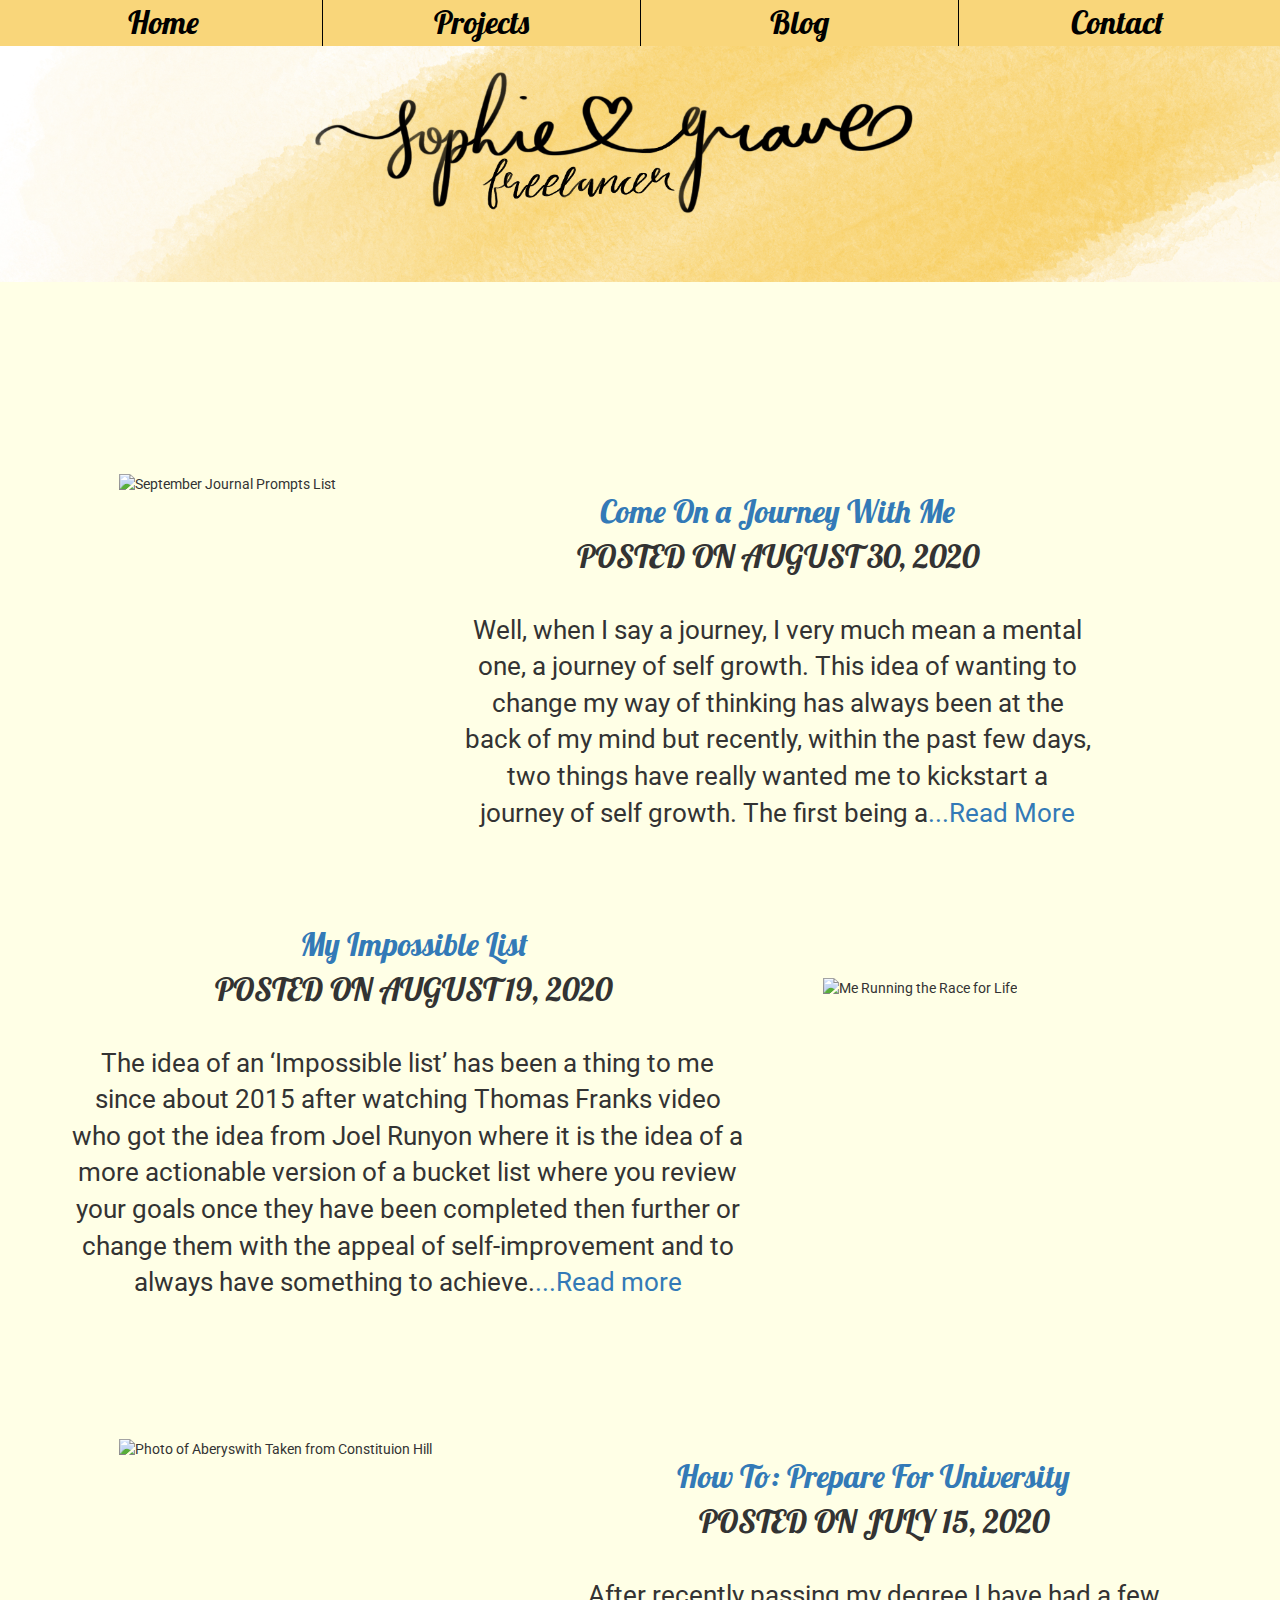
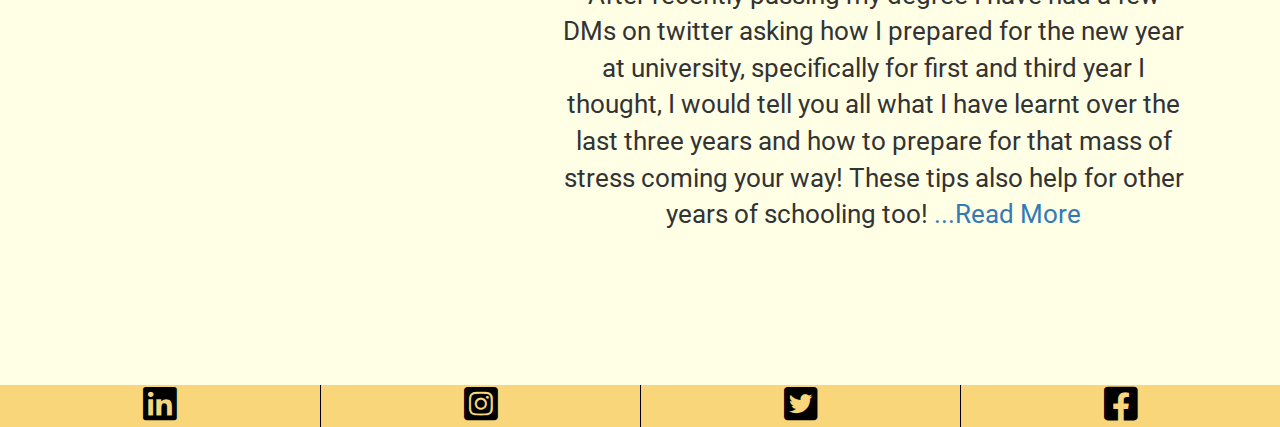
==== commit 72015661: "formatted all .htmls" ====
--- a/blog.html
+++ b/blog.html
@@ -13,7 +13,7 @@
       href="https://cdnjs.cloudflare.com/ajax/libs/font-awesome/5.13.0/css/all.min.css"
     />
     <link rel="stylesheet" href="assets/css/style.css" />
-    <title>Title</title>
+    <title>My Blog</title>
   </head>
   <body>
     <header>
@@ -33,17 +33,25 @@
       </ul>
       <div>
         <a href="index.html">
-          <img class="banner" src="assets/images/sophiebanner.png" />
+          <img
+            class="banner"
+            src="assets/images/sophiebanner.png"
+            alt="SophieGraveArtistBanner"
+          />
         </a>
       </div>
     </header>
 
-    <section>
-      <div class="container">
+    <section class="project">
+      <div>
         <!---->
         <div class="row">
           <div class="columnbloglimg">
-            <img class="bloglimg" src="assets/images/journal.png" alt="" />
+            <img
+              class="bloglimg"
+              src="assets/images/journal.png"
+              alt="September Journal Prompts List"
+            />
           </div>
           <div class="columnblogl">
             <h3 class="bloglheader">
@@ -83,13 +91,21 @@
             </p>
           </div>
           <div class="columnblogrimg">
-            <img class="blogrimg" src="assets/images/running.jpg" alt="" />
+            <img
+              class="blogrimg"
+              src="assets/images/running.jpg"
+              alt="Me Running the Race for Life"
+            />
           </div>
         </div>
         <!---->
         <div class="row">
           <div class="columnbloglimg">
-            <img class="bloglimg" src="assets/images/aber.jpg" alt="" />
+            <img
+              class="bloglimg"
+              src="assets/images/aber.jpg"
+              alt="Photo of Aberyswith Taken from Constituion Hill"
+            />
           </div>
           <div class="columnblogl">
             <h3 class="bloglheader">
@@ -113,22 +129,28 @@
       <div>
         <ul class="footer nav">
           <li>
-            <a href="https://www.facebook.com/SophieGraveArtist/"
+            <a
+              href="https://www.facebook.com/SophieGraveArtist/"
+              target="_blank"
               ><i class="fab fa-facebook-square"></i
             ></a>
           </li>
           <li>
-            <a href=" https://twitter.com/SophieGraveArt"
+            <a href=" https://twitter.com/SophieGraveArt" target="_blank"
               ><i class="fab fa-twitter-square"></i
             ></a>
           </li>
           <li>
-            <a href="https://www.instagram.com/sophiegraveartist/"
+            <a
+              href="https://www.instagram.com/sophiegraveartist/"
+              target="_blank"
               ><i class="fab fa-instagram-square"></i
             ></a>
           </li>
           <li>
-            <a href="https://www.linkedin.com/in/sophie-grave-92a6861a6/"
+            <a
+              href="https://www.linkedin.com/in/sophie-grave-92a6861a6/"
+              target="_blank"
               ><i class="fab fa-linkedin"></i
             ></a>
           </li>
--- a/assets/css/style.css
+++ b/assets/css/style.css
@@ -1,43 +1,57 @@
-@import url('https://fonts.googleapis.com/css2?family=Lobster&family=Roboto:ital,wght@0,100;0,300;0,400;0,500;0,700;0,900;1,100;1,300;1,400;1,500;1,700;1,900&family=Sansita+Swashed:wght@300;400;500;600;700;800;900&display=swap');
-
-body {background-color: #ffffe6;}
-
-.nav{
-list-style-type: none;
+@import url("https://fonts.googleapis.com/css2?family=Lobster&family=Roboto:ital,wght@0,100;0,300;0,400;0,500;0,700;0,900;1,100;1,300;1,400;1,500;1,700;1,900&family=Sansita+Swashed:wght@300;400;500;600;700;800;900&display=swap");
+
+body {
+  background-color: #ffffe6;
+}
+
+.nav {
+  list-style-type: none;
   margin: 0;
   overflow: hidden;
   background-color: #f9d67a;
   border-width: 5px;
-  }
-
-  .sticky{position: fixed;
-  width:100%;
- padding-top: 60px;}
-
- .nav li {
-    float: left;
-    border-left: 1px solid #000; 
-    margin: 0; 
-    font-family: 'Lobster', cursive;  
-   
-    width:25%;
- }
-
- .row li:first-child{ border-style: none;}
-
- .navigation{font-size: 2.5vw;
-     padding: 0px 15px;}
-.nav>li>a {
-    position: relative;
-    display: block;
-    padding-top: 1.5vw;
-    padding-bottom: 1.5vw;}
- 
- li a {
+}
+
+.sticky {
+  position: fixed;
+  width: 100%;
+}
+
+.nav li {
+  float: left;
+  border-left: 1px solid #000;
+  margin: 0;
+  font-family: "Lobster", cursive;
+
+  width: 25%;
+}
+
+.row li:first-child {
+  border-style: none;
+}
+
+.navigation {
+  font-size: 2.5vw;
+  padding: 0px 0px;
+}
+
+.col-sm-3 {
+  padding-left: 0;
+  padding-right: 0;
+}
+
+.nav > li > a {
+  position: relative;
+  display: block;
+  padding-top: 0;
+  padding-bottom: 0;
+}
+
+li a {
   display: block;
   color: #000;
   text-align: center;
-  
+
   text-decoration: none;
   font-size: 2vw;
 }
@@ -46,255 +60,293 @@
   background-color: #111111;
 }
 
-    
-.banner 
-{width: 100%;
-padding-top: 5vw;
-position: static;
+.banner {
+  width: 100%;
+  padding-top: 3vw;
+  position: static;
 }
 
 footer div {
-     margin: auto;
-     padding-top:25%;
+  margin: auto;
+  padding-top: 1vw;
 }
 
 .footer {
-    width: 100%;
-    float: left;
-    text-align: center;
-    list-style: inside;
-    position: inherit;
-    padding-bottom: 0;
-    
-}
-    
-
-
-.footer li{
-    float: right;
-    margin: auto; 
-    font-family: 'Lobster', cursive; 
-    border-left: 1px solid #000;
-    padding-top: 0%;
-    padding-bottom: 0%;
-    width: 25%;
-}
-
-.footer li:last-child{
-    border-style: none;
+  width: 100%;
+  float: left;
+  text-align: center;
+  list-style: inside;
+  position: inherit;
+  padding-bottom: 0;
+}
+
+.footer li {
+  float: right;
+  margin: auto;
+  border-left: 1px solid #000;
+  padding-top: 0%;
+  padding-bottom: 0%;
+  width: 25%;
+}
+
+.footer li a {
+  padding-top: 0;
+  padding-bottom: 0;
+}
+
+.footer li:last-child {
+  border-style: none;
 }
 
 section {
-    font-family: "Sansita Swashed";
-}
-
-
-.footer li a i{
-   font-size: 2em;
-      padding: 10px 20px;
-   
+  font-family: "roboto";
+}
+
+.footer li a i {
+  font-size: 3vw;
+  padding: 0 2vw;
 }
 /*-----------------index.html-------------------------------*/
-.art div{
-       padding-left: 13%;
-    padding-right: 17%;
-    margin-left: 4%;
-}
-
+.art div {
+  padding-left: 13%;
+  padding-right: 17%;
+  margin-left: 4%;
+}
 
 .art div img {
-       width: 33%;
-    float: left;
-    padding-left: 5%;
-    padding-right: 5%;
+  width: 33%;
+  float: left;
+  padding-left: 5%;
+  padding-right: 5%;
 }
 
 section h1 {
-    text-align: center;
-    font-size: 5vw;
-    margin-bottom: 5%;
-    margin-top: 10%;
-    font-family: "lobster";
+  text-align: center;
+  font-size: 5vw;
+  margin-bottom: 5%;
+  margin-top: 5%;
+  font-family: "lobster";
 }
 .home p {
-font-size: 2vw;
-margin-left: 20%;
-margin-right: 20%;
-word-spacing: 3px;
-font-family: "Roboto"; }
-
-h2 {font-size:3vw}
-h3 {font-size:2.5vw;}
-h4 {font-size:2vw;}
-
-.home h2,h3,h4 {
-    margin-left: 20%;
-}
-
-
-
-/*----------------------------*/    
-
-   .blog h3, h4 {margin-bottom: 5%;}
-
- 
-
-   .running {
-       width:20%;
-   }
-
-   .aber {
-       width:20%;
-         display: block;
+  font-size: 2vw;
+  margin-left: 20%;
+  margin-right: 20%;
+  word-spacing: 3px;
+  font-family: "Roboto";
+}
+
+h2 {
+  font-size: 3vw;
+}
+h3 {
+  font-size: 2.5vw;
+}
+h4 {
+  font-size: 2vw;
+}
+
+.home h2,
+h3,
+h4 {
+  margin-left: 20%;
+}
+
+/*----------------------------*/
+
+.blog h3,
+h4 {
+  margin-bottom: 5%;
+}
+
+.running {
+  width: 40vw;
+  margin-left: 14vw;
+}
+
+.aber {
+  width: 40vw;
+  display: block;
   margin-left: auto;
   margin-right: auto;
-   }
-
-.project{margin: 10%;}
+}
+
+.project {
+  margin: 5vw;
+}
 
 .columnprojectl {
-    max-width: 60%;
-    margin-bottom: 10%;
-}
-.columnprojectlimg{
-    max-width: 40%;
-    margin-bottom: 10%;;
-}
-.projectlp{
-         text-align: center;
-    margin-left: 25%;
-    margin-right: 0%;
-    font-size: 2vw;
-    font-family: "roboto";
-}
-
-.projectlimg{width: 130%;
-    margin-top: 20%;
-    height: auto;
-}
-
-.projectlheader{
-    text-align: center;
-    margin-left: 25%;
-    margin-right: 0;
-}
-
-
-.projectrp{
-    clear: right;
-    margin-left: 0;
-    margin-right: 10%;
-    text-align: center;
-    font-size:2vw;
-    font-family: "roboto";}
-
-.projectrimg{
-    width:100%;
-    margin-top: 25%;
-}
-
-.projectrheader{
-    text-align: center;
-}
-.columnprojectr{max-width:60%;
-margin-bottom: 10%;}
-
-.columnprojectrimg{max-width: 40%;
-margin-bottom: 10%;}
-
-   /*-----------------------*/
+  max-width: 60%;
+  margin-bottom: 10%;
+}
+.columnprojectlimg {
+  max-width: 40%;
+  margin-bottom: 10%;
+}
+
+.columnprojectlimg2 {
+  max-width: 40%;
+  margin-bottom: -10%;
+}
+.projectlp {
+  text-align: center;
+  margin-left: 0%;
+  margin-right: 0%;
+  font-size: 2vw;
+  font-family: "roboto";
+  margin-bottom: 10%;
+}
+
+.projectlimg {
+  width: 100%;
+  margin-top: 30%;
+  height: auto;
+}
+.projectlimg2 {
+  width: 125%;
+  margin-top: 20%;
+  height: 50%;
+  object-fit: contain;
+}
+
+.projectlheader {
+  text-align: center;
+  margin-left: 0;
+  margin-right: 0;
+  margin-top: 10%;
+  font-family: "lobster";
+}
+
+.projectrp {
+  clear: right;
+  margin-left: 0;
+  margin-right: 0;
+  text-align: center;
+  font-size: 2vw;
+  font-family: "roboto";
+}
+
+.projectrimg {
+  width: 100%;
+  margin-top: 20%;
+}
+
+.projectrheader {
+  text-align: center;
+  font-family: "lobster";
+}
+.columnprojectr {
+  max-width: 60%;
+  margin-bottom: 10%;
+}
+
+.columnprojectrimg {
+  max-width: 40%;
+  margin-bottom: 10%;
+}
+
+/*-----------------------*/
 
 .contact li {
-    list-style-position: inside;
-    text-align: center;  
-    font-size: 30px;
-    list-style-type: none;
-}
-
-.contacth2{
-    text-align: center;
-    margin-left: 0;
-    padding-bottom: 50px;
-}
-
+  list-style-position: inside;
+  text-align: center;
+  font-size: 30px;
+  list-style-type: none;
+}
+
+.contacth2 {
+  text-align: center;
+  margin-left: 0;
+  padding-bottom: 50px;
+}
 
 /*-----------------------*/
-.columnbloglimg{
-    max-width:34%;
-}
-
-.bloglimg{
-    width:100%;
-    margin-top:10vw;
-}
-
-.columnblogl{
-    max-width:66%;
-}
-.bloglheader{
-    text-align: center;
-    margin-left: 10%;
-    margin-right: 0%;
-    font-size: 4vw;
-}
-.bloglp{
-    text-align: center;
-    margin-left: 10%;
-    margin-right: 0%;
-    font-size: 3vw;
-}
-
-.columnblogr{
-    max-width: 66%
-}
-.blogrheader{ text-align: center;
-    margin-left: 10%;
-    margin-right: 0%;
-    font-size: 4vw;
-    }
-
-.blogrp{
-    clear: right;
-    margin-left: 0;
-    margin-right: 10%;
-    text-align: center;
-    font-size:3vw;
-    }
-
-.columnblogrimg{
-    max-width:34%;
-}
-
-.blogrimg{
-    width:100%;
-    margin-top:37%;
+.columnbloglimg {
+  max-width: 34%;
+}
+
+.bloglimg {
+  width: 30vw;
+  margin-top: 10vw;
+  margin-left: 4vw;
+}
+
+.columnblogl {
+  max-width: 66%;
+  margin-top: 10vw;
+}
+.bloglheader {
+  text-align: center;
+  margin-left: 10vw;
+  margin-right: 0%;
+  font-size: 2.5vw;
+  font-family: "lobster";
+}
+.bloglp {
+  text-align: center;
+  margin-left: 10vw;
+  margin-right: 0%;
+  font-size: 2vw;
+  font-family: "roboto";
+  margin-bottom: 10%;
+}
+
+.columnblogr {
+  max-width: 66%;
+}
+.blogrheader {
+  text-align: center;
+  margin-left: 0;
+  margin-right: 5vw;
+  font-size: 2.5vw;
+  font-family: "lobster";
+}
+
+.blogrp {
+  clear: right;
+  margin-left: 0;
+  margin-right: 10%;
+  text-align: center;
+  font-size: 2vw;
+  font-family: "roboto";
+}
+
+.columnblogrimg {
+  max-width: 34%;
+}
+
+.blogrimg {
+  width: 100%;
+  margin-top: 37%;
 }
 
 .row {
-    margin: 0 0;
-}  
-.container{
-    margin-left: 0;
-    margin-right: 0;
+  margin: 0 0;
+}
+.container {
+  margin-left: 0;
+  margin-right: 0;
 }
 /*--------------------------------------------*/
 
-.columnblogpost{
-    max-width:66%;
-    text-align: left;
-    margin-left:16%;
-    margin-right:16%;
-    font-size: 2vw;
-}
-
-.blogposttitle{margin-left:0;
-font-size:3vw;
-text-align: center;}
+.columnblogpost {
+  max-width: 66%;
+  text-align: left;
+  margin-left: 16%;
+  margin-right: 16%;
+  font-size: 2vw;
+}
+
+.blogposttitle {
+  margin-left: 0;
+  font-size: 3vw;
+  text-align: center;
+  font-family: "lobster";
+}
 
 .blog1 {
-    max-width:66%;
-    text-align: center;  
-    margin-left:19%;
+  max-width: 66%;
+  text-align: center;
+  margin-left: 19%;
 }
 
 /*-----------------Guys and Dolls--------------------------*/
@@ -317,42 +369,104 @@
   padding: 0 4px;
 }
 
-
-
 .column2 img {
   margin-top: 8px;
   vertical-align: middle;
   width: 100%;
 }
 
-
-.gndp{
-   
-    margin-left: 0%;
-    margin-right: 0%;
-    word-spacing: 3px;
-    text-align: center;
-    margin-top: 15%;
-    font-size:2vw;
-}
-
-
-
-.gndtitle h4{
-    margin-bottom: 0;
-    margin-left:0;
-}
-
-.gndtitle{
-    text-align: center;
-}
-.cast{
-    list-style: none;
-    text-align: center;
-    padding-inline-start: 0px;
-    font-size: 2vw;}
-
-.castheading{
-    font-weight: bold;
-    font-size: 2vw;}
-
+.gndp {
+  margin-left: 0%;
+  margin-right: 0%;
+  word-spacing: 3px;
+  text-align: center;
+  margin-top: 15%;
+  font-size: 2vw;
+}
+
+.blogtitle h4 {
+  margin-bottom: 0;
+  margin-left: 0;
+}
+
+.blogtitle {
+  text-align: center;
+}
+.cast {
+  list-style: none;
+  text-align: center;
+
+  font-size: 2vw;
+}
+
+.castheading {
+  font-weight: bold;
+  font-size: 2vw;
+}
+
+/*--------Vagina Monologues-------------*/
+.project2p {
+  font-size: 1.5vw;
+  margin-top: 1vw;
+}
+
+/*-------Moments of Time---------*/
+.project3p {
+  font-size: 1.5vw;
+  margin-top: 2vw;
+}
+
+/*-------Girls Like That--------*/
+.project4p {
+  font-size: 1.5vw;
+  margin-top: 2vw;
+}
+
+/*------Projects------*/
+.projecttitle h4 {
+  margin-bottom: 0;
+  margin-left: 0;
+}
+
+.projecttitle {
+  text-align: center;
+}
+
+/*---contact.html-----*/
+table {
+  margin: auto;
+}
+
+form {
+  font-size: 1.5vw;
+}
+
+.entry {
+  width: 26%;
+  min-width: 20%;
+  text-align: center;
+  padding-right: 3vw;
+}
+
+.entryrows {
+  text-align: center;
+}
+
+.submit {
+  margin: auto;
+  width: 50%;
+  margin-left: 25%;
+  margin-right: 25%;
+  background-color: #f9d67a;
+  font-family: "lobster";
+  font-size: 1.5vw;
+}
+
+.contact {
+  font-size: 4vw;
+}
+
+textarea {
+  height: 20vw;
+  width: 100%;
+}
